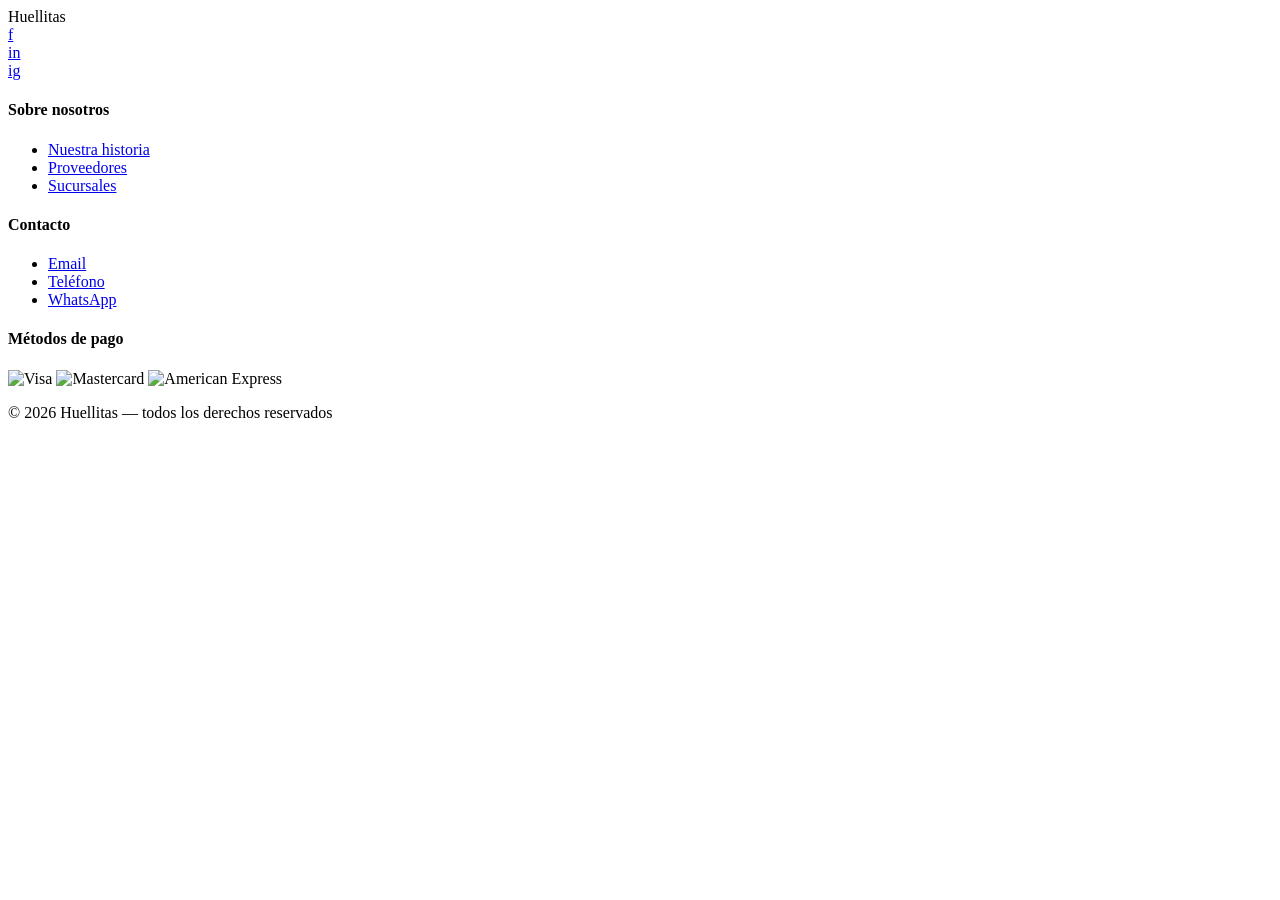
==== HTML/views/carrito.html @ 1d13b55a "footer + head Añadi footer  (carrito.html y detalleproducto.html) segun mis wireframes, edite los ti" ====
<!DOCTYPE html>
<html lang="es">
<head>
  <meta charset="UTF-8" />
  <meta name="viewport" content="width=device-width, initial-scale=1.0" />
  <title>Mi carrito — Huellitas</title>
  <link rel="shortcut icon" href="../fotos/pets.png" type="image/x-icon">
  <link rel="stylesheet" href="https://cdnjs.cloudflare.com/ajax/libs/font-awesome/6.5.0/css/all.min.css">
  <link rel="stylesheet" href="../styles/main.css">
  <link rel="preconnect" href="https://fonts.googleapis.com">
  <link rel="preconnect" href="https://fonts.gstatic.com" crossorigin>
  <link href="https://fonts.googleapis.com/css2?family=Poppins:wght@400;600;700&family=Roboto:wght@400&display=swap" rel="stylesheet">
</head>
<body>






    <footer class="footer">
        <div class="footer-inner">
        <div class="footer-top">
            <div class="footer-logo">Hue<span>llitas</span>
            </div>
            <div class="footer-social">
            <div class="social-btn"> <a href="#">f</a>
            </div>
                <div class="social-btn"> <a href="#">in</a> 
                </div>

                <div class="social-btn"> <a href="#">ig</a> 
                </div>
            </div>
      </div>
      <div class="footer-cols">
        <div class="footer-col">
          <h4>Sobre nosotros</h4>
          <ul>
            <li><a href="#">Nuestra historia</a></li>
            <li><a href="#">Proveedores</a></li>
            <li><a href="#">Sucursales</a></li>
          </ul>
        </div>
        <div class="footer-col">
          <h4>Contacto</h4>
          <ul>
            <li><a href="#">Email</a></li>
            <li><a href="#">Teléfono</a></li>
            <li><a href="#">WhatsApp</a></li>
          </ul>
        </div>
        <div class="footer-col">
          <h4>Métodos de pago</h4>
          <div class="footer-pagos">
            <img src="fotos/visa.webp" alt="Visa" class="pago-img">
            <img src="fotos/master.svg" alt="Mastercard" class="pago-img">
            <img src="fotos/american.png" alt="American Express" class="pago-img">
          </div>
        </div>
      </div>
    </div>
    <div class="footer-bottom">
      <p>© 2026 Huellitas — todos los derechos reservados</p>
    </div>
  </footer>
</html>
---- HTML/styles/main.css ----
:root {
  --azul:          #1A53A1;
  --azul-hover:    #1A8ED9;
  --turquesa:      #3DC0C1;
  --naranja:       #FEA82F;
  --naranja-hover: #FE912C;
  --verde:         #34D090;
  --texto:         #0C3C82;
  --fondo:         #FBFBFB;
  --fondo-gris:    #F4F4F4;
  --fondo-sec:     #ECECEC;
  --gris:          #666666;
  --gris-texto:    #888888;
  --borde:         #e0e0e0;
  --gris-borde:    #CCCCCC;
}
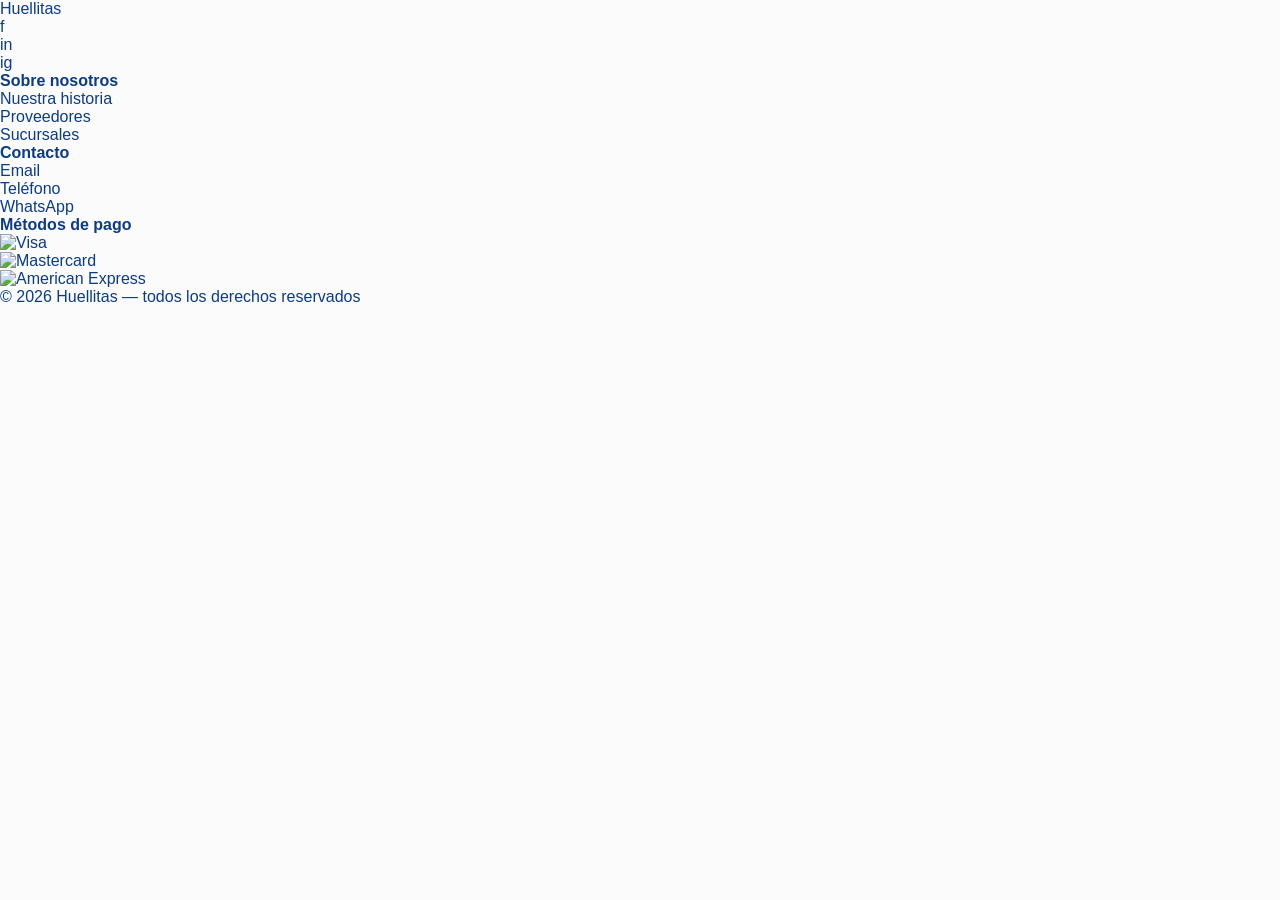
==== commit ddd46521: "Header register.html desarrollo de el header" ====
--- a/HTML/views/carrito.html
+++ b/HTML/views/carrito.html
@@ -1,67 +1,76 @@
 <!DOCTYPE html>
 <html lang="es">
+
 <head>
-  <meta charset="UTF-8" />
-  <meta name="viewport" content="width=device-width, initial-scale=1.0" />
-  <title>Mi carrito — Huellitas</title>
-  <link rel="shortcut icon" href="../fotos/pets.png" type="image/x-icon">
-  <link rel="stylesheet" href="https://cdnjs.cloudflare.com/ajax/libs/font-awesome/6.5.0/css/all.min.css">
-  <link rel="stylesheet" href="../styles/main.css">
-  <link rel="preconnect" href="https://fonts.googleapis.com">
-  <link rel="preconnect" href="https://fonts.gstatic.com" crossorigin>
-  <link href="https://fonts.googleapis.com/css2?family=Poppins:wght@400;600;700&family=Roboto:wght@400&display=swap" rel="stylesheet">
+    <meta charset="UTF-8" />
+    <meta name="viewport" content="width=device-width, initial-scale=1.0" />
+    <title>Mi carrito — Huellitas</title>
+    <link rel="shortcut icon" href="../fotos/pets.png" type="image/x-icon">
+    <link rel="stylesheet" href="https://cdnjs.cloudflare.com/ajax/libs/font-awesome/6.5.0/css/all.min.css">
+    <link rel="stylesheet" href="../styles/main.css">
+    <link rel="preconnect" href="https://fonts.googleapis.com">
+    <link rel="preconnect" href="https://fonts.gstatic.com" crossorigin>
+    <link href="https://fonts.googleapis.com/css2?family=Poppins:wght@400;600;700&family=Roboto:wght@400&display=swap"
+        rel="stylesheet">
 </head>
+
 <body>
 
+    <header>
 
+    </header>
+    <main>
+
+    </main>
 
 
 
 
     <footer class="footer">
         <div class="footer-inner">
-        <div class="footer-top">
-            <div class="footer-logo">Hue<span>llitas</span>
-            </div>
-            <div class="footer-social">
-            <div class="social-btn"> <a href="#">f</a>
-            </div>
-                <div class="social-btn"> <a href="#">in</a> 
+            <div class="footer-top">
+                <div class="footer-logo">Hue<span>llitas</span>
                 </div>
+                <div class="footer-social">
+                    <div class="social-btn"> <a href="#">f</a>
+                    </div>
+                    <div class="social-btn"> <a href="#">in</a>
+                    </div>
 
-                <div class="social-btn"> <a href="#">ig</a> 
+                    <div class="social-btn"> <a href="#">ig</a>
+                    </div>
                 </div>
             </div>
-      </div>
-      <div class="footer-cols">
-        <div class="footer-col">
-          <h4>Sobre nosotros</h4>
-          <ul>
-            <li><a href="#">Nuestra historia</a></li>
-            <li><a href="#">Proveedores</a></li>
-            <li><a href="#">Sucursales</a></li>
-          </ul>
+            <div class="footer-cols">
+                <div class="footer-col">
+                    <h4>Sobre nosotros</h4>
+                    <ul>
+                        <li><a href="#">Nuestra historia</a></li>
+                        <li><a href="#">Proveedores</a></li>
+                        <li><a href="#">Sucursales</a></li>
+                    </ul>
+                </div>
+                <div class="footer-col">
+                    <h4>Contacto</h4>
+                    <ul>
+                        <li><a href="#">Email</a></li>
+                        <li><a href="#">Teléfono</a></li>
+                        <li><a href="#">WhatsApp</a></li>
+                    </ul>
+                </div>
+                <div class="footer-col">
+                    <h4>Métodos de pago</h4>
+                    <div class="footer-pagos">
+                        <img src="fotos/visa.webp" alt="Visa" class="pago-img">
+                        <img src="fotos/master.svg" alt="Mastercard" class="pago-img">
+                        <img src="fotos/american.png" alt="American Express" class="pago-img">
+                    </div>
+                </div>
+            </div>
         </div>
-        <div class="footer-col">
-          <h4>Contacto</h4>
-          <ul>
-            <li><a href="#">Email</a></li>
-            <li><a href="#">Teléfono</a></li>
-            <li><a href="#">WhatsApp</a></li>
-          </ul>
+        <div class="footer-bottom">
+            <p>© 2026 Huellitas — todos los derechos reservados</p>
         </div>
-        <div class="footer-col">
-          <h4>Métodos de pago</h4>
-          <div class="footer-pagos">
-            <img src="fotos/visa.webp" alt="Visa" class="pago-img">
-            <img src="fotos/master.svg" alt="Mastercard" class="pago-img">
-            <img src="fotos/american.png" alt="American Express" class="pago-img">
-          </div>
-        </div>
-      </div>
-    </div>
-    <div class="footer-bottom">
-      <p>© 2026 Huellitas — todos los derechos reservados</p>
-    </div>
-  </footer>
+    </footer>
+
 </html>
--- a/HTML/styles/main.css
+++ b/HTML/styles/main.css
@@ -14,3 +14,48 @@
   --borde:         #e0e0e0;
   --gris-borde:    #CCCCCC;
 }
+
+* {
+  margin: 0;
+  padding: 0;
+  box-sizing: border-box;
+}
+
+body {
+  font-family: 'Roboto', sans-serif;
+  background-color: var(--fondo);
+  color: var(--texto);
+}
+
+a {
+  text-decoration: none;
+  color: inherit;
+}
+
+img {
+  max-width: 100%;
+  display: block;
+}
+
+ul {
+  list-style: none;
+}
+
+h1, h2, h3, h4 {
+  font-family: 'Poppins', sans-serif;
+}
+
+h1 {
+  font-size: 2rem;
+  font-weight: 700;
+}
+
+h2 {
+  font-size: 1.4rem;
+  font-weight: 600;
+}
+
+h3 {
+  font-size: 1.1rem;
+  font-weight: 600;
+}
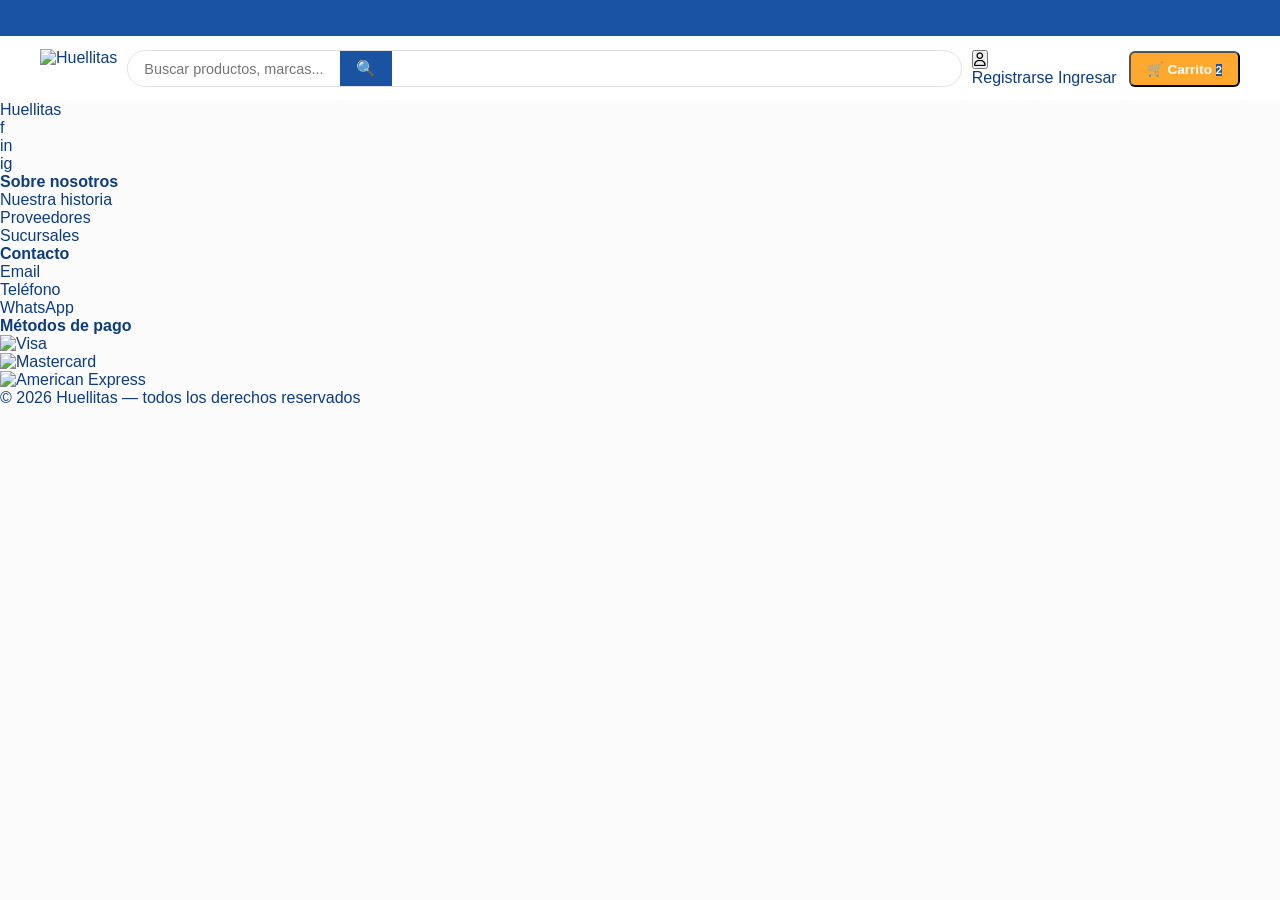
==== commit 006cdf7c: "Header en carrito.html Se añadio el header carrito.html" ====
--- a/HTML/views/carrito.html
+++ b/HTML/views/carrito.html
@@ -17,8 +17,33 @@
 <body>
 
     <header>
+        <div class="top-bar">
+            <div class="top-bar-slide">🚚 Envío gratis en compras mayores a $15.000</div>
+        </div>
 
+        <nav class="navbar">
+            <div class="navbar-inner">
+                <a href="../index.html"><img src="../fotos/logo.png" alt="Huellitas" height="40"></a>
+                <div class="nav-search">
+                    <input type="text" placeholder="Buscar productos, marcas..." />
+                    <button>🔍</button>
+                </div>
+                <div class="nav-actions">
+                    <div class="nav-user">
+                        <button class="nav-user-btn">
+                            <i class="fa-regular fa-user"></i>
+                        </button>
+                        <div class="nav-dropdown">
+                            <a href="register.html">Registrarse</a>
+                            <a href="login.html">Ingresar</a>
+                        </div>
+                    </div>
+                    <button class="nav-cart">🛒 Carrito <span class="cart-badge">2</span></button>
+                </div>
+            </div>
+        </nav>
     </header>
+
     <main>
 
     </main>
--- a/HTML/styles/main.css
+++ b/HTML/styles/main.css
@@ -59,3 +59,140 @@
   font-size: 1.1rem;
   font-weight: 600;
 }
+
+.section-inner {
+  max-width: 1200px;
+  margin: 0 auto;
+}
+
+.section-title {
+  font-family: 'Poppins', sans-serif;
+  font-size: 1.3rem;
+  font-weight: 700;
+  margin-bottom: 20px;
+  color: var(--texto);
+}
+
+.top-bar {
+  background-color: var(--azul);
+  color: white;
+  font-family: 'Poppins', sans-serif;
+  font-size: 0.85rem;
+  padding: 8px 20px;
+  text-align: center;
+  overflow: hidden;
+  height: 36px;
+  position: relative;
+}
+
+.top-bar-slide {
+  position: absolute;
+  width: 100%;
+  left: 0;
+  opacity: 0;
+  transition: opacity 0.6s ease;
+}
+
+.top-bar-slide:nth-child(1) { animation: topbar 6s infinite 0s; }
+.top-bar-slide:nth-child(2) { animation: topbar 6s infinite 3s; }
+
+@keyframes topbar {
+  0%   { opacity: 0; }
+  10%  { opacity: 1; }
+  40%  { opacity: 1; }
+  50%  { opacity: 0; }
+  100% { opacity: 0; }
+}
+
+.navbar {
+  background-color: white;
+  position: sticky;
+  top: 0;
+  z-index: 100;
+}
+
+.navbar-inner {
+  max-width: 1200px;
+  margin: 0 auto;
+  padding: 0;
+  height: 65px;
+  display: flex;
+  align-items: center;
+  gap: 10px;
+}
+
+.nav-search {
+  flex: 1;
+  display: flex;
+  border: 1.5px solid var(--borde);
+  border-radius: 30px;
+  overflow: hidden;
+}
+
+.nav-search input {
+  padding: 8px 16px;
+  border: none;
+  outline: none;
+  font-family: 'Roboto', sans-serif;
+  font-size: 0.9rem;
+}
+
+.nav-search button {
+  background-color: var(--azul);
+  color: white;
+  border: none;
+  padding: 8px 16px;
+  cursor: pointer;
+  font-size: 1rem;
+}
+
+.nav-search button:hover {
+  background-color: var(--azul-hover);
+}
+
+.nav-actions {
+  display: flex;
+  align-items: center;
+  gap: 12px;
+}
+
+.nav-link {
+  font-family: 'Poppins', sans-serif;
+  font-size: 0.85rem;
+  font-weight: 400;
+  color: var(--azul);
+  padding: 6px 12px;;
+}
+
+.nav-link:hover {
+  background-color: var(--fondo-gris);
+}
+
+
+
+.nav-cart {
+  background-color: var(--naranja);
+  color: white;
+  border-radius: 6px;
+  padding: 8px 16px;
+  font-family: 'Poppins', sans-serif;
+  font-size: 0.85rem;
+  font-weight: 600;
+  cursor: pointer;
+  align-items: center;
+}
+
+.nav-cart:hover {
+  background-color: var(--naranja-hover);
+}
+
+.cart-badge {
+  background-color: var(--azul);
+  color: white;
+  width: 18px;
+  height: 18px;
+  font-size: 0.7rem;
+  align-items: center;
+  justify-content: center;
+}
+
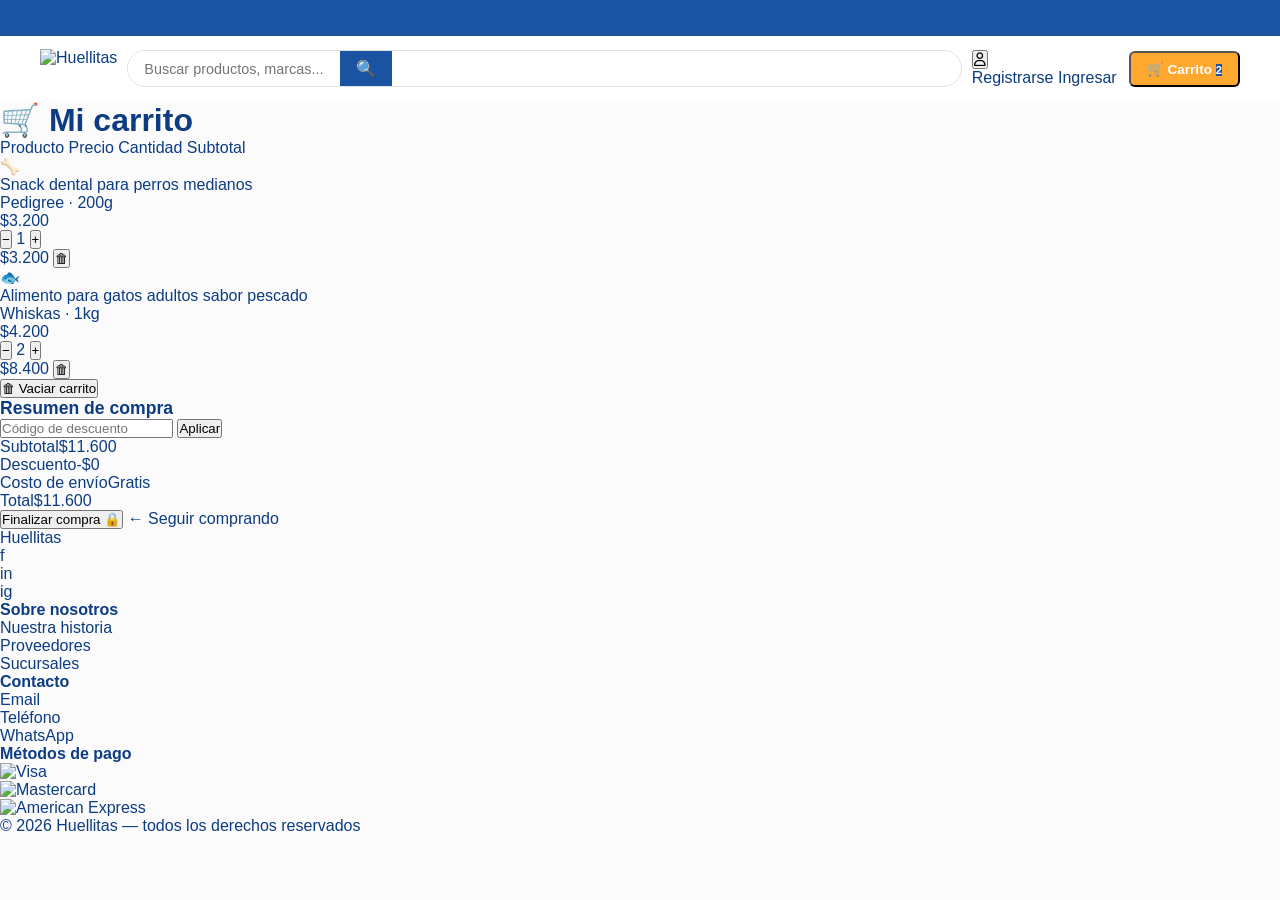
==== commit 24c8760f: "Update carrito.html Se añadió el main" ====
--- a/HTML/views/carrito.html
+++ b/HTML/views/carrito.html
@@ -45,7 +45,80 @@
     </header>
 
     <main>
+        <section class="carrito-page">
+            <div class="carrito-inner">
 
+                <div>
+                    <h1 class="carrito-titulo">🛒 Mi carrito</h1>
+                    <div class="carrito-tabla">
+                        <div class="tabla-header">
+                            <span>Producto</span>
+                            <span>Precio</span>
+                            <span>Cantidad</span>
+                            <span>Subtotal</span>
+                            <span></span>
+                        </div>
+
+                        <div class="tabla-item">
+                            <div class="item-prod">
+                                <div class="item-img">🦴</div>
+                                <div>
+                                    <p class="item-nombre">Snack dental para perros medianos</p>
+                                    <p class="item-marca">Pedigree · 200g</p>
+                                </div>
+                            </div>
+                            <span class="item-precio">$3.200</span>
+                            <div class="item-ctrl">
+                                <button>−</button>
+                                <span>1</span>
+                                <button>+</button>
+                            </div>
+                            <span class="item-subtotal">$3.200</span>
+                            <button class="item-delete">🗑</button>
+                        </div>
+
+                        <div class="tabla-item">
+                            <div class="item-prod">
+                                <div class="item-img">🐟</div>
+                                <div>
+                                    <p class="item-nombre">Alimento para gatos adultos sabor pescado</p>
+                                    <p class="item-marca">Whiskas · 1kg</p>
+                                </div>
+                            </div>
+                            <span class="item-precio">$4.200</span>
+                            <div class="item-ctrl">
+                                <button>−</button>
+                                <span>2</span>
+                                <button>+</button>
+                            </div>
+                            <span class="item-subtotal">$8.400</span>
+                            <button class="item-delete">🗑</button>
+                        </div>
+
+                        <div class="vaciar-btn">
+                            <button class="btn btn-vaciar">🗑 Vaciar carrito</button>
+                        </div>
+                    </div>
+                </div>
+
+                <div class="resumen-card">
+                    <h3>Resumen de compra</h3>
+                    <div class="codigo-form">
+                        <input type="text" placeholder="Código de descuento" />
+                        <button>Aplicar</button>
+                    </div>
+                    <div class="drawer-resumen">
+                        <div class="resumen-row"><span>Subtotal</span><span>$11.600</span></div>
+                        <div class="resumen-row"><span>Descuento</span><span class="resumen-descuento">-$0</span></div>
+                        <div class="resumen-row"><span>Costo de envío</span><span class="resumen-envio">Gratis</span>
+                        </div>
+                        <div class="resumen-row total"><span>Total</span><span>$11.600</span></div>
+                    </div>
+                    <button class="btn btn-primary btn-full">Finalizar compra 🔒</button>
+                    <a href="../index.html" class="drawer-seguir">← Seguir comprando</a>
+
+                </div>
+        </section>
     </main>
 
 
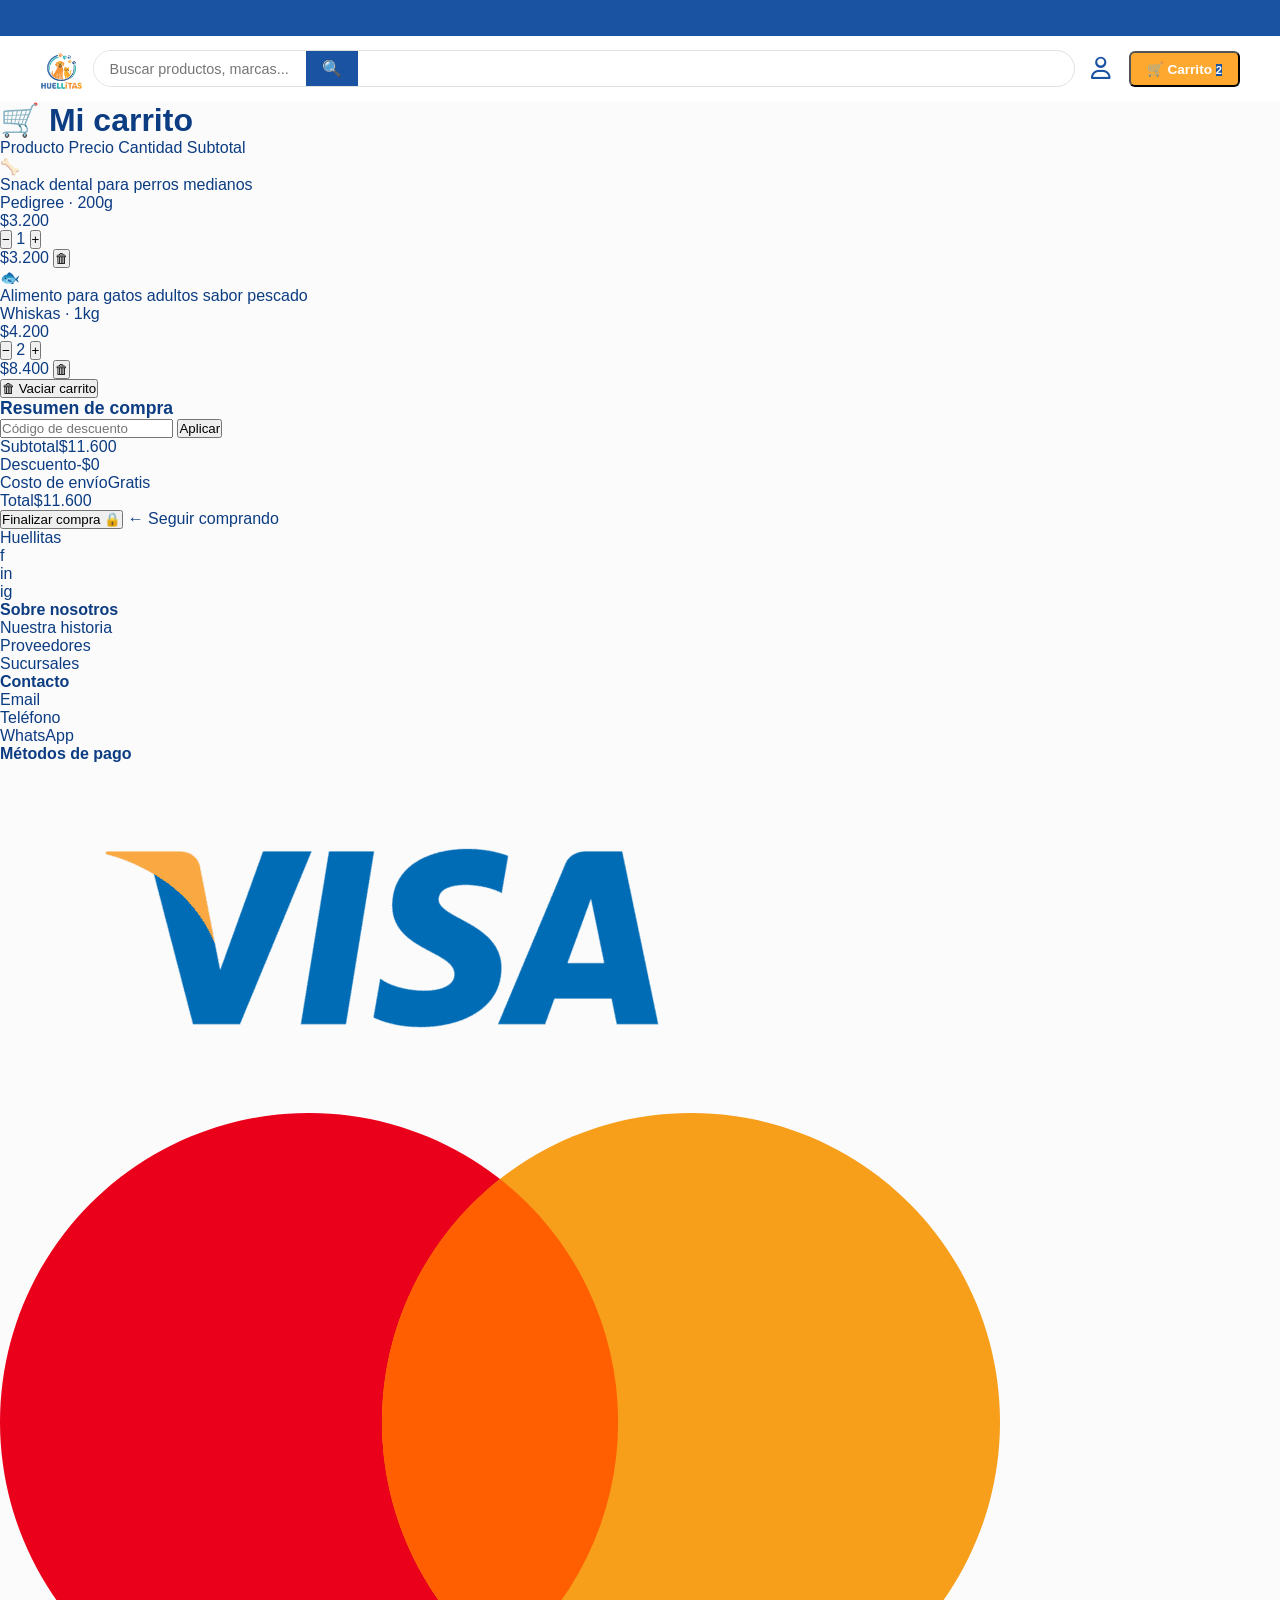
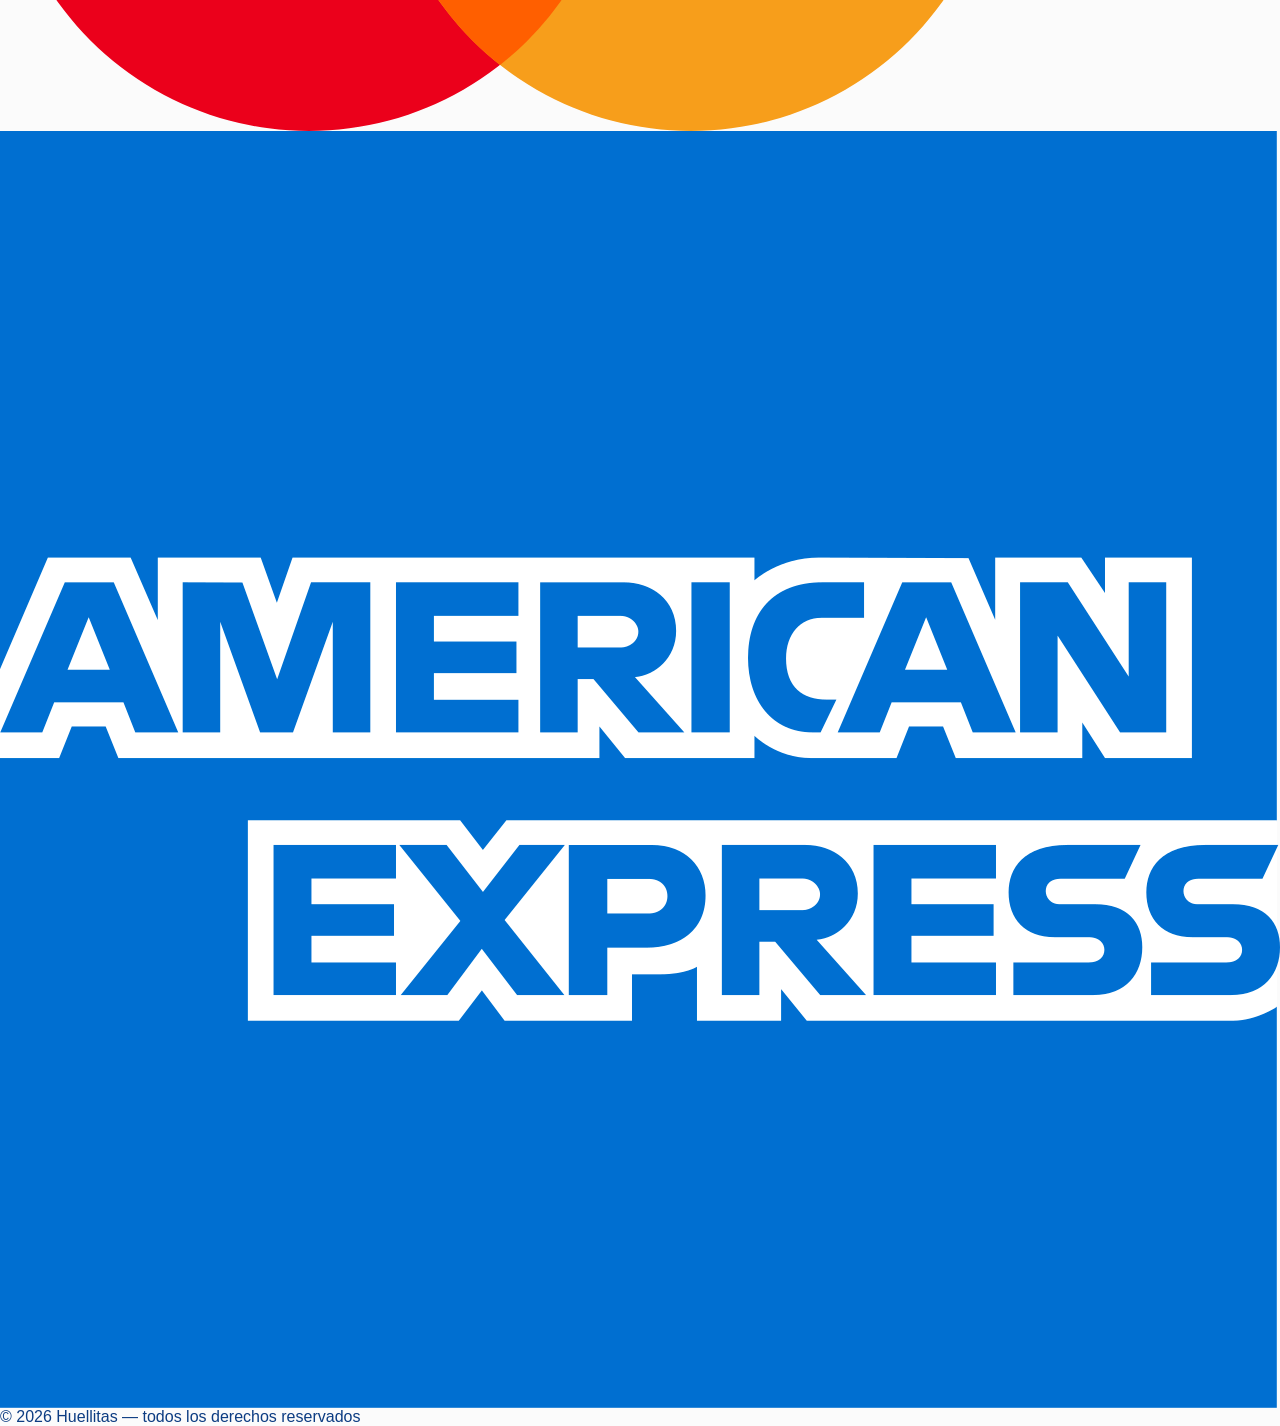
==== commit 3c0f9761: "Arreglé las rutas de recursos de fotos a imgs Cambié el nombre de las carpetas" ====
--- a/HTML/views/carrito.html
+++ b/HTML/views/carrito.html
@@ -5,7 +5,7 @@
     <meta charset="UTF-8" />
     <meta name="viewport" content="width=device-width, initial-scale=1.0" />
     <title>Mi carrito — Huellitas</title>
-    <link rel="shortcut icon" href="../fotos/pets.png" type="image/x-icon">
+    <link rel="shortcut icon" href="../imgs/pets.png" type="image/x-icon">
     <link rel="stylesheet" href="https://cdnjs.cloudflare.com/ajax/libs/font-awesome/6.5.0/css/all.min.css">
     <link rel="stylesheet" href="../styles/main.css">
     <link rel="preconnect" href="https://fonts.googleapis.com">
@@ -23,7 +23,7 @@
 
         <nav class="navbar">
             <div class="navbar-inner">
-                <a href="../index.html"><img src="../fotos/logo.png" alt="Huellitas" height="40"></a>
+                <a href="../index.html"><img src="../imgs/logo.png" alt="Huellitas" height="40"></a>
                 <div class="nav-search">
                     <input type="text" placeholder="Buscar productos, marcas..." />
                     <button>🔍</button>
@@ -159,9 +159,9 @@
                 <div class="footer-col">
                     <h4>Métodos de pago</h4>
                     <div class="footer-pagos">
-                        <img src="fotos/visa.webp" alt="Visa" class="pago-img">
-                        <img src="fotos/master.svg" alt="Mastercard" class="pago-img">
-                        <img src="fotos/american.png" alt="American Express" class="pago-img">
+                        <img src="../imgs/visa.webp" alt="Visa" class="pago-img">
+                        <img src="../imgs/master.svg" alt="Mastercard" class="pago-img">
+                        <img src="../imgs/american.png" alt="American Express" class="pago-img">
                     </div>
                 </div>
             </div>
--- a/HTML/styles/main.css
+++ b/HTML/styles/main.css
@@ -196,3 +196,62 @@
   justify-content: center;
 }
 
+
+.nav-user {
+  position: relative;
+}
+
+.nav-user::after {
+  content: '';
+  position: absolute;
+  height: 12px;
+  width: 100%;
+  bottom: -12px;
+  left: 0;
+}
+
+.nav-user-btn {
+  background: none;
+  border: none;
+  font-size: 1.4rem;
+  cursor: pointe;
+  color: var(--azul);
+  padding: 6px;
+  align-items: center;
+}
+
+.nav-user-btn:hover {
+  color: var(--azul-hover);
+}
+
+.nav-dropdown {
+  display: none;
+  position: absolute;
+  top: 110%;
+  right: 0;
+  background: white;
+  border: 1px solid var(--borde);
+  border-radius: 8px;
+  box-shadow: 0 4px 12px rgba(0,0,0,0.1);
+  min-width: 150px;
+  z-index: 999;
+  padding-top: 8px;
+}
+
+.nav-dropdown a {
+  display: block;
+  padding: 10px;
+  font-family: 'Poppins', sans-serif;
+  font-size: 0.85rem;
+  font-weight: 600;
+  color: var(--texto);
+}
+
+.nav-dropdown a:hover {
+  background-color: var(--fondo-gris);
+  color: var(--azul);
+}
+
+.nav-user:hover .nav-dropdown {
+  display: block;
+}
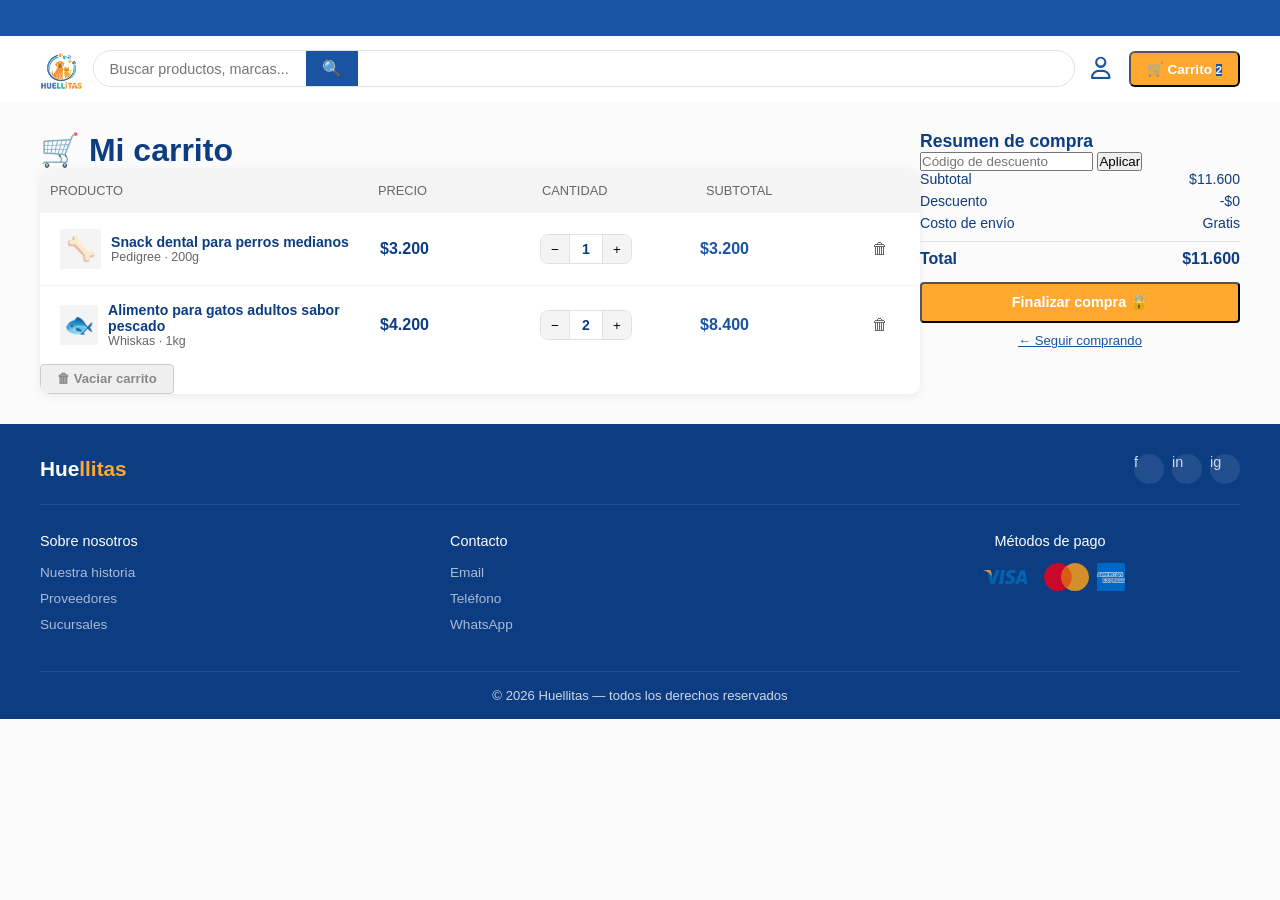
==== commit fde7f68b: "Actualizacion de rutas 2 No cargaban los recursos (imagenes-favicon)" ====
--- a/HTML/views/carrito.html
+++ b/HTML/views/carrito.html
@@ -47,7 +47,6 @@
     <main>
         <section class="carrito-page">
             <div class="carrito-inner">
-
                 <div>
                     <h1 class="carrito-titulo">🛒 Mi carrito</h1>
                     <div class="carrito-tabla">
--- a/HTML/styles/main.css
+++ b/HTML/styles/main.css
@@ -1,18 +1,18 @@
 :root {
-  --azul:          #1A53A1;
-  --azul-hover:    #1A8ED9;
-  --turquesa:      #3DC0C1;
-  --naranja:       #FEA82F;
+  --azul: #1A53A1;
+  --azul-hover: #1A8ED9;
+  --turquesa: #3DC0C1;
+  --naranja: #FEA82F;
   --naranja-hover: #FE912C;
-  --verde:         #34D090;
-  --texto:         #0C3C82;
-  --fondo:         #FBFBFB;
-  --fondo-gris:    #F4F4F4;
-  --fondo-sec:     #ECECEC;
-  --gris:          #666666;
-  --gris-texto:    #888888;
-  --borde:         #e0e0e0;
-  --gris-borde:    #CCCCCC;
+  --verde: #34D090;
+  --texto: #0C3C82;
+  --fondo: #FBFBFB;
+  --fondo-gris: #F4F4F4;
+  --fondo-sec: #ECECEC;
+  --gris: #666666;
+  --gris-texto: #888888;
+  --borde: #e0e0e0;
+  --gris-borde: #CCCCCC;
 }
 
 * {
@@ -41,7 +41,10 @@
   list-style: none;
 }
 
-h1, h2, h3, h4 {
+h1,
+h2,
+h3,
+h4 {
   font-family: 'Poppins', sans-serif;
 }
 
@@ -93,15 +96,34 @@
   transition: opacity 0.6s ease;
 }
 
-.top-bar-slide:nth-child(1) { animation: topbar 6s infinite 0s; }
-.top-bar-slide:nth-child(2) { animation: topbar 6s infinite 3s; }
+.top-bar-slide:nth-child(1) {
+  animation: topbar 6s infinite 0s;
+}
+
+.top-bar-slide:nth-child(2) {
+  animation: topbar 6s infinite 3s;
+}
 
 @keyframes topbar {
-  0%   { opacity: 0; }
-  10%  { opacity: 1; }
-  40%  { opacity: 1; }
-  50%  { opacity: 0; }
-  100% { opacity: 0; }
+  0% {
+    opacity: 0;
+  }
+
+  10% {
+    opacity: 1;
+  }
+
+  40% {
+    opacity: 1;
+  }
+
+  50% {
+    opacity: 0;
+  }
+
+  100% {
+    opacity: 0;
+  }
 }
 
 .navbar {
@@ -161,7 +183,8 @@
   font-size: 0.85rem;
   font-weight: 400;
   color: var(--azul);
-  padding: 6px 12px;;
+  padding: 6px 12px;
+  ;
 }
 
 .nav-link:hover {
@@ -232,7 +255,7 @@
   background: white;
   border: 1px solid var(--borde);
   border-radius: 8px;
-  box-shadow: 0 4px 12px rgba(0,0,0,0.1);
+  box-shadow: 0 4px 12px rgba(0, 0, 0, 0.1);
   min-width: 150px;
   z-index: 999;
   padding-top: 8px;
@@ -254,4 +277,712 @@
 
 .nav-user:hover .nav-dropdown {
   display: block;
-}+}
+
+.btn {
+  display: inline-flex;
+  align-items: center;
+  padding: 10px 20px;
+  border-radius: 4px;
+  font-family: 'Poppins', sans-serif;
+  font-size: 0.9rem;
+  font-weight: 600;
+  text-decoration: none;
+}
+
+.btn-primary {
+  background-color: var(--naranja);
+  color: white;
+}
+
+.btn-primary:hover {
+  background-color: var(--naranja-hover);
+}
+
+.btn-azul {
+  background-color: var(--azul);
+  color: white;
+}
+
+.btn-azul:hover {
+  background-color: var(--azul-hover);
+}
+
+.btn-full {
+  width: 100%;
+  justify-content: center;
+}
+
+.btn-vaciar {
+  color: var(--gris-texto);
+  border: 1px solid var(--gris-borde);
+  font-size: 0.82rem;
+  padding: 0.4rem 1rem;
+}
+
+.btn-vaciar:hover {
+  background-color: var(--fondo-gris);
+}
+
+.btn-google {
+  width: 100%;
+  align-items: center;
+  display: flex;
+  gap: 10px;
+  padding: 10px;
+  border: 1.5px solid var(--borde);
+  border-radius: 6px;
+  background-color: white;
+  font-family: 'Poppins', sans-serif;
+  font-size: 0.88rem;
+  font-weight: 600;
+  color: var(--texto);
+}
+
+.btn-google:hover {
+  background-color: var(--fondo-gris);
+  border-color: var(--azul);
+}
+
+.carousel {
+  position: relative;
+  width: 100%;
+  background: #111;
+  overflow: hidden;
+}
+
+.carousel-inner {
+  display: grid;
+  position: relative;
+}
+
+.carousel-slide {
+  grid-area: 1 / 1;
+  opacity: 0;
+  transition: opacity 0.5s ease;
+  pointer-events: none;
+}
+
+.carousel-slide img {
+  width: 100%;
+  height: 420px;
+  object-fit: cover;
+  display: block;
+}
+
+.carousel-nav {
+  position: absolute;
+  top: 50%;
+  transform: translateY(-50%);
+  z-index: 10;
+  display: flex;
+  flex-direction: column;
+}
+
+#s1:checked~.carousel-slide:nth-of-type(1),
+#s2:checked~.carousel-slide:nth-of-type(2),
+#s3:checked~.carousel-slide:nth-of-type(3) {
+  opacity: 1;
+  pointer-events: auto;
+}
+
+
+.prev-btns {
+  left: 12px;
+}
+
+.next-btns {
+  right: 12px;
+}
+
+.carousel-nav label {
+  display: none;
+}
+
+#s1:checked~.carousel-nav.prev-btns label:nth-child(1),
+#s2:checked~.carousel-nav.prev-btns label:nth-child(2),
+#s3:checked~.carousel-nav.prev-btns label:nth-child(3),
+#s1:checked~.carousel-nav.next-btns label:nth-child(1),
+#s2:checked~.carousel-nav.next-btns label:nth-child(2),
+#s3:checked~.carousel-nav.next-btns label:nth-child(3) {
+  display: flex;
+}
+
+.carousel-btn {
+  background-color: rgba(0, 0, 0, 0.45);
+  color: white;
+  border: none;
+  padding: 12px 16px;
+  font-size: 1.1rem;
+  cursor: pointer;
+  border-radius: 4px;
+}
+
+.carousel-btn:hover {
+  background-color: rgba(0, 0, 0, 0.7);
+}
+
+.carousel-dots {
+  position: absolute;
+  bottom: 12px;
+  left: 50%;
+  transform: translateX(-50%);
+  display: flex;
+  gap: 8px;
+  z-index: 10;
+}
+
+.carousel-dots .dot {
+  width: 10px;
+  height: 10px;
+  background-color: rgba(255, 255, 255, 0.5);
+  cursor: pointer;
+}
+
+#s1:checked~.carousel-dots label:nth-child(1),
+#s2:checked~.carousel-dots label:nth-child(2),
+#s3:checked~.carousel-dots label:nth-child(3) {
+  background-color: white;
+}
+
+.categorias {
+  background-color: white;
+  padding: 40px 20px;
+}
+
+.cat-grid {
+  display: grid;
+  grid-template-columns: repeat(auto-fit, minmax(120px, 1fr));
+  gap: 8px;
+}
+
+.cat-card {
+  background-color: var(--fondo-gris);
+  padding: 20px 10px;
+  text-align: center;
+  cursor: pointer;
+  border: 1px solid transparent;
+  transition: border-color 0.2s, background-color 0.2s;
+}
+
+.cat-card:hover {
+  border-color: var(--turquesa);
+  background-color: white;
+}
+
+.cat-icon-img {
+  width: 80px;
+  height: 80px;
+  border-radius: 30%;
+  margin: 0 auto 8px;
+}
+
+.cat-card span {
+  font-family: 'Poppins', sans-serif;
+  font-size: 0.85rem;
+  font-weight: 600;
+}
+
+.productos {
+  background-color: var(--fondo-gris);
+  padding: 40px 20px;
+}
+
+.productos-grid {
+  display: grid;
+  grid-template-columns: repeat(auto-fill, minmax(210px, 1fr));
+  gap: 20px;
+}
+
+.prod-card {
+  background-color: white;
+  border-radius: 10px;
+  overflow: hidden;
+  box-shadow: 0 2px 8px rgba(0,0,0,0.08);
+  display: flex;
+  flex-direction: column;
+  transition: all 0.2s;
+}
+
+.prod-card:hover {
+  box-shadow: 0 6px 20px rgba(26,83,161,0.12);
+  transform: translateY(-3px);
+}
+
+.prod-img {
+  width: 100%;
+  height: 150px;
+  background-color: var(--fondo-gris);
+  display: flex;
+  align-items: center;
+  justify-content: center;
+  font-size: 3rem;
+}
+
+.prod-badge {
+  position: absolute;
+  top: 10px;
+  left: 10px;
+  background-color: var(--naranja);
+  color: white;
+  font-family: 'Poppins', sans-serif;
+  font-size: 0.72rem;
+  font-weight: 500;
+  padding: 3px;
+  border-radius: 4px;
+}
+
+.prod-info {
+  padding: 14px;
+  flex: 1;
+  display: flex;
+  flex-direction: column;
+  gap: 5px;
+}
+
+.prod-brand {
+  font-size: 0.75rem;
+  color: var(--gris);
+  text-transform: uppercase;
+}
+
+.prod-name {
+  font-family: 'Poppins', sans-serif;
+  font-size: 0.88rem;
+  font-weight: 600;
+}
+
+.prod-stars {
+  color: var(--naranja);
+  font-size: 0.8rem;
+}
+
+.prod-precio {
+  font-family: 'Poppins', sans-serif;
+  font-size: 1.1rem;
+  font-weight: 600;
+  color: var(--azul);
+  margin-top: auto;
+}
+
+.prod-precio-old {
+  font-size: 0.8rem;
+  color: var(--gris);
+  text-decoration: line-through;
+}
+
+.prod-actions {
+  padding: 0 14px 14px;
+  display: flex;
+  gap: 8px;
+}
+
+.prod-actions .btn {
+  flex: 1;
+  font-size: 0.82rem;
+  padding: 8px;
+  justify-content: center;
+}
+
+.footer {
+  background-color: var(--texto);
+  color: rgba(255,255,255,0.8);
+  padding: 30px 20px 0;
+}
+
+.footer-inner {
+  max-width: 1200px;
+  margin: 0 auto;
+}
+
+.footer-top {
+  display: flex;
+  justify-content: space-between;
+  align-items: center;
+  padding-bottom: 20px;
+  border-bottom: 1px solid rgba(255,255,255,0.1);
+  margin-bottom: 28px;
+}
+
+.footer-logo {
+  font-family: 'Poppins', sans-serif;
+  font-size: 1.3rem;
+  font-weight: 600;
+  color: white;
+}
+
+.footer-logo span {
+  color: var(--naranja);
+}
+
+.footer-social {
+  display: flex;
+  gap: 8px;
+}
+
+.social-btn {
+  width: 30px;
+  height: 30px;
+  background-color: rgba(255,255,255,0.1);
+  border-radius: 60%;
+  align-items: center;
+  justify-content: center;
+  cursor: pointer;
+  font-size: 0.9rem;
+}
+
+.social-btn:hover {
+  background-color: var(--naranja);
+}
+
+.footer-cols {
+  display: grid;
+  grid-template-columns: 1fr 1fr 1fr;
+  gap: 30px;
+  padding-bottom: 30px;
+}
+
+.footer-col h4 {
+  font-family: 'Poppins', sans-serif;
+  font-size: 0.9rem;
+  font-weight: 400;
+  color: white;
+  margin-bottom: 14px;
+}
+
+.footer-col ul li {
+  margin-bottom: 8px;
+}
+
+.footer-col ul li a {
+  font-size: 0.85rem;
+  color: rgba(255,255,255,0.65);
+}
+
+.footer-col ul li a:hover {
+  color: var(--turquesa);
+}
+
+.footer-col:last-child {
+  text-align: center;
+}
+
+.footer-pagos {
+  display: flex;
+  flex-wrap: wrap;
+  gap: 8px;
+  margin-top: 4px;
+  justify-content: center;
+}
+
+.pago-img {
+  height: 28px;
+  width: auto;
+  object-fit: contain;
+  opacity: 0.85;
+}
+
+.pago-img:hover {
+  opacity: 1;
+}
+
+.footer-bottom {
+  border-top: 1px solid rgba(255,255,255,0.1);
+  padding: 16px 0;
+  text-align: center;
+  font-size: 0.82rem;
+  max-width: 1200px;
+  margin: 0 auto;
+}
+.drawer-overlay {
+  position: fixed;
+  inset: 0;
+  background-color: rgba(0,0,0,0.4);
+  z-index: 200;
+  display: none;
+}
+
+.drawer-overlay.open {
+  display: block;
+}
+
+.cart-drawer {
+  position: fixed;
+  top: 0;
+  right: 0;
+  width: 370px;
+  max-width: 95vw;
+  height: 100vh;
+  background-color: white;
+  z-index: 201;
+  display: flex;
+  flex-direction: column;
+  transform: translateX(100%);
+  transition: transform 0.3s ease;
+  box-shadow: -4px 0 20px rgba(0,0,0,0.1);
+}
+
+.cart-drawer.open {
+  transform: translateX(0);
+}
+
+.drawer-header {
+  display: flex;
+  justify-content: space-between;
+  align-items: center;
+  padding: 18px 20px;
+  border-bottom: 1.5px solid var(--borde);
+}
+
+.drawer-close {
+  background: none;
+  border: none;
+  font-size: 1.4rem;
+  cursor: pointer;
+  color: var(--gris);
+}
+
+.drawer-close:hover {
+  color: var(--azul);
+}
+
+.drawer-items {
+  flex: 1;
+  overflow-y: auto;
+  padding: 16px 20px;
+  display: flex;
+  flex-direction: column;
+  gap: 16px;
+}
+
+.drawer-item {
+  display: flex;
+  gap: 12px;
+  padding-bottom: 16px;
+  border-bottom: 1px solid var(--fondo-gris);
+}
+
+.drawer-item-img {
+  width: 62px;
+  height: 62px;
+  background-color: var(--fondo-gris);
+  border-radius: 8px;
+  display: flex;
+  align-items: center;
+  justify-content: center;
+  font-size: 1.8rem;
+  flex-shrink: 0;
+}
+
+.drawer-item-info {
+  flex: 1;
+}
+
+.drawer-item-info h4 {
+  font-size: 0.85rem;
+  margin-bottom: 3px;
+}
+
+.drawer-item-info p {
+  font-size: 0.8rem;
+  color: var(--gris);
+}
+
+.drawer-item-ctrl {
+  display: flex;
+  align-items: center;
+  gap: 6px;
+  margin-top: 6px;
+}
+
+.drawer-item-ctrl button {
+  width: 24px;
+  height: 24px;
+  border-radius: 4px;
+  border: 1px solid var(--borde);
+  background-color: var(--fondo-gris);
+  cursor: pointer;
+}
+
+.drawer-item-ctrl span {
+  font-weight: 600;
+  font-size: 0.85rem;
+  width: 20px;
+  text-align: center;
+}
+
+.drawer-item-side {
+  display: flex;
+  flex-direction: column;
+  align-items: flex-end;
+  gap: 0.3rem;
+}
+
+.drawer-item-precio {
+  font-family: 'Poppins', sans-serif;
+  font-weight: 700;
+  color: var(--azul);
+  font-size: 0.95rem;
+}
+
+.drawer-remove {
+  background: none;
+  border: none;
+  color: var(--gris);
+  font-size: 0.75rem;
+  cursor: pointer;
+}
+
+.drawer-remove:hover {
+  color: red;
+}
+
+.drawer-footer {
+  padding: 16px 20px;
+  border-top: 1.5px solid var(--borde);
+}
+
+.drawer-seguir {
+  display: block;
+  text-align: center;
+  font-size: 0.82rem;
+  color: var(--azul);
+  cursor: pointer;
+  text-decoration: underline;
+  margin-top: 10px;
+}
+
+.drawer-resumen {
+  margin-bottom: 14px;
+  display: flex;
+  flex-direction: column;
+  gap: 6px;
+}
+
+.resumen-row {
+  display: flex;
+  justify-content: space-between;
+  font-size: 0.88rem;
+}
+
+.resumen-row.total {
+  font-family: 'Poppins', sans-serif;
+  font-weight: 700;
+  font-size: 1rem;
+  border-top: 1px solid var(--borde);
+  padding-top: 8px;
+  margin-top: 4px;
+}
+
+.carrito-page {
+  padding: 30px 20px;
+}
+
+.carrito-inner {
+  max-width: 1200px;
+  margin: 0 auto;
+  display: grid;
+  grid-template-columns: 1fr 320px;
+}
+
+.carrito-tabla {
+  background-color: white;
+  border-radius: 10px;
+  box-shadow: 0 2px 8px rgba(0,0,0,0.07);
+  overflow: hidden;
+}
+.tabla-header {
+  display: grid;
+  grid-template-columns: 2fr 1fr 1fr 1fr 40px;
+  padding: 14px 10px;
+  background-color: var(--fondo-gris);
+  font-family: 'Poppins', sans-serif;
+  font-size: 0.8rem;
+  font-weight: 400;
+  color: var(--gris);
+  text-transform: uppercase;
+}
+
+.tabla-item {
+  display: grid;
+  grid-template-columns: 2fr 1fr 1fr 1fr 40px;
+  padding: 16px 20px;
+  align-items: center;
+  border-top: 1px solid var(--fondo-gris);
+}
+
+.item-prod {
+  display: flex;
+  align-items: center;
+  gap: 10px;
+}
+
+.item-img {
+  width: 41px;
+  height: 40px;
+  background-color: var(--fondo-gris);
+  border-radius: 2px;
+  display: flex;
+  align-items: center;
+  justify-content: center;
+  font-size: 1.5rem
+}
+
+.item-nombre {
+  font-family: 'Poppins', sans-serif;
+  font-size: 0.88rem;
+  font-weight: 600;
+}
+
+.item-marca {
+  font-size: 0.78rem;
+  color: var(--gris);
+}
+
+.item-precio {
+  font-weight: 600;
+}
+
+.item-ctrl {
+  display: flex;
+  align-items: center;
+  border: 1.5px solid var(--borde);
+  border-radius: 8px;
+  overflow: hidden;
+  width: fit-content;
+}
+
+.item-ctrl button {
+  width: 28px;
+  height: 28px;
+  background-color: var(--fondo-gris);
+  border: none;
+}
+
+.item-ctrl span {
+  width: 34px;
+  text-align: center;
+  font-weight: 600;
+  font-size: 0.88rem;
+  border-left: 1px solid var(--borde);
+  border-right: 1px solid var(--borde);
+  line-height: 28px;
+}
+
+.item-subtotal {
+  font-family: 'Poppins', sans-serif;
+  font-weight: 700;
+  color: var(--azul);
+}
+
+.item-delete {
+  background: none;
+  border: none;
+  cursor: pointer;
+  color: var(--gris);
+  font-size: 1rem;
+}
+
+.item-delete:hover {
+  color: red;
+}
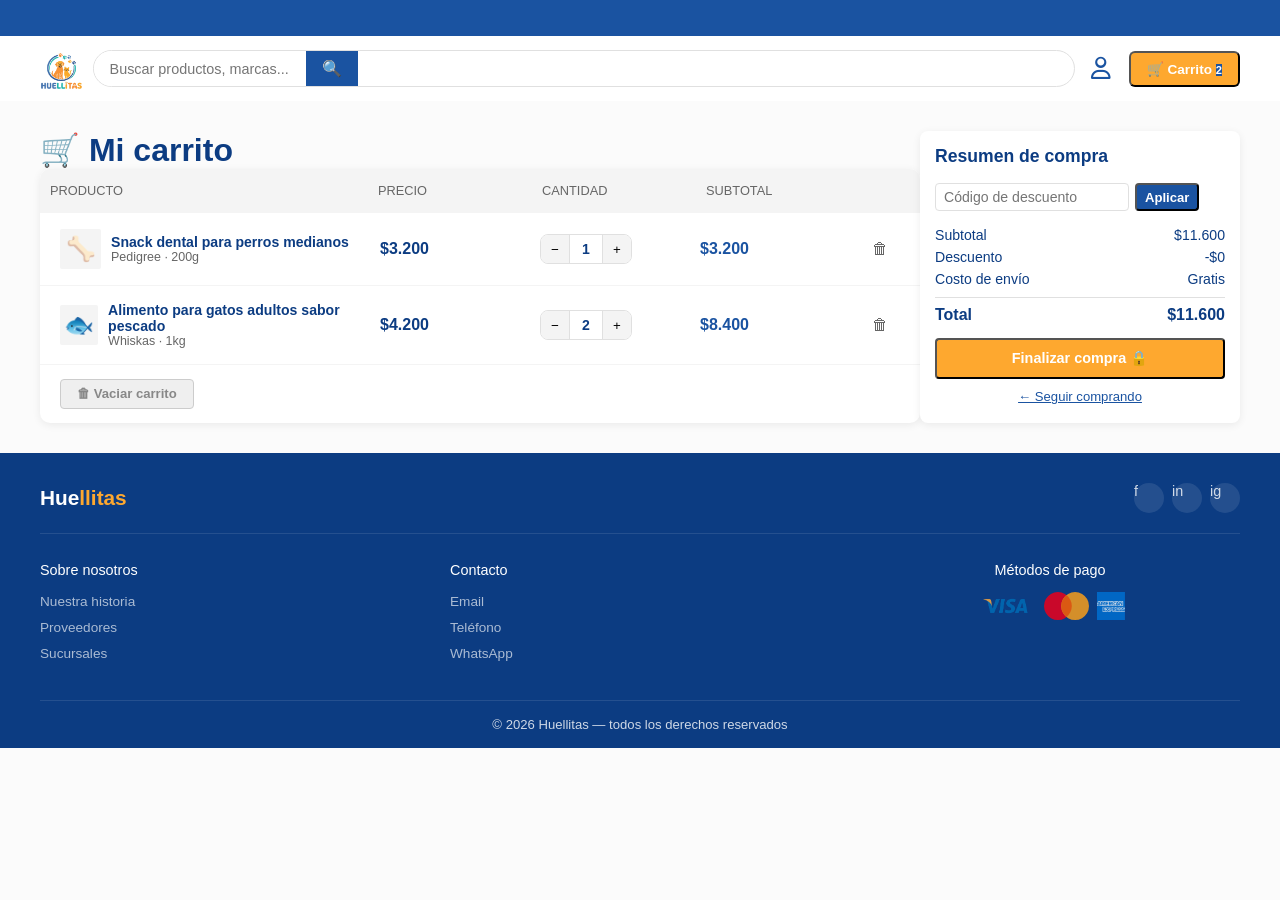
==== commit a8965e72: "update css y arreglos pequeños en los otros htmls" ====
--- a/HTML/views/carrito.html
+++ b/HTML/views/carrito.html
@@ -115,14 +115,9 @@
                     </div>
                     <button class="btn btn-primary btn-full">Finalizar compra 🔒</button>
                     <a href="../index.html" class="drawer-seguir">← Seguir comprando</a>
-
                 </div>
         </section>
     </main>
-
-
-
-
     <footer class="footer">
         <div class="footer-inner">
             <div class="footer-top">
@@ -170,4 +165,5 @@
         </div>
     </footer>
 
+ </body>   
 </html>
--- a/HTML/styles/main.css
+++ b/HTML/styles/main.css
@@ -986,3 +986,192 @@
 .item-delete:hover {
   color: red;
 }
+
+.vaciar-btn {
+  padding: 14px 20px;
+  border-top: 1px solid var(--fondo-gris);
+}
+
+.resumen-card {
+  background-color: white;
+  border-radius: 8px;
+  box-shadow: 0 2px 8px rgba(0,0,0,0.07);
+  padding: 15px;
+  position: sticky;
+  top: 85px;
+}
+
+.resumen-card h3 {
+  margin-bottom: 16px;
+}
+
+.resumen-pagos {
+  margin-top: 1.2rem;
+  padding-top: 1rem;
+  border-top: 1px solid var(--fondo-sec);
+  display: flex;
+  flex-wrap: wrap;
+  justify-content: center;
+}
+
+.codigo-form {
+  display: flex;
+  gap: 6px;
+  margin-bottom: 16px;
+}
+
+.codigo-form input {
+  padding: 5px 8px;
+  border: 1.5px solid var(--borde);
+  border-radius: 4px;
+  font-family: 'Roboto', sans-serif;
+  font-size: 0.88rem;
+  outline: none;
+}
+
+.codigo-form input:focus {
+  border-color: var(--turquesa);
+}
+
+.codigo-form button {
+  background-color: var(--azul);
+  color: white;
+  border-radius: 4px;
+  padding: 0 8px;
+  font-family: 'Poppins', sans-serif;
+  font-size: 0.82rem;
+  font-weight: 600
+}
+
+.codigo-form button:hover {
+  background-color: var(--azul-hover);
+}
+
+.detalle {
+  padding: 40px 20px;
+}
+
+
+.detalle-info {
+  display: flex;
+  flex-direction: column;
+  gap: 16px;
+}
+
+.detalle-marca {
+  font-size: 0.8rem;
+  color: var(--gris);
+  text-transform: uppercase;
+}
+
+.detalle-nombre {
+  font-family: 'Poppins', sans-serif;
+  font-size: 1.5rem;
+  font-weight: 700;
+}
+
+.detalle-stars {
+  color: var(--naranja);
+  font-size: 0.9rem;
+}
+
+.detalle-stars span {
+  color: var(--gris);
+  font-size: 0.82rem;
+}
+
+.detalle-precio {
+  display: flex;
+  align-items: baseline;
+  gap: 10px;
+}
+.precio-actual {
+  font-family: 'Poppins', sans-serif;
+  font-size: 1.9rem;
+  font-weight: 700;
+  color: var(--azul);
+}
+
+.precio-viejo {
+  font-size: 1rem;
+  color: var(--gris);
+  text-decoration: line-through;
+}
+
+.precio-desc {
+  background-color: var(--verde);
+  color: white;
+  font-family: 'Poppins', sans-serif;
+  font-size: 0.75rem;
+  font-weight: 700;
+  padding: 3px 8px;
+  border-radius: 4px;
+}
+.detalle-desc {
+  font-size: 0.95rem;
+  line-height: 1.7;
+  color: var(--gris);
+  border-top: 1px solid var(--borde);
+  padding-top: 16px;
+}
+
+.cantidad-label {
+  font-family: 'Poppins', sans-serif;
+  font-size: 0.85rem;
+  font-weight: 400;
+  margin-bottom: 7px;
+}
+
+.cantidad-ctrl {
+  align-items: center;
+  border: 1.5px solid var(--borde);
+  border-radius: 4px;
+  overflow: hidden;
+  width: fit-content;
+}
+
+.cantidad-ctrl button {
+  background-color: var(--fondo-gris);
+  border: none;
+  width: 36px;
+  height: 36px;
+  font-size: 1.1rem;
+  cursor: pointer;
+}
+
+.cantidad-ctrl button:hover {
+  background-color: var(--borde);
+}
+
+.cantidad-ctrl input {
+  width: 46px;
+  height: 36px;
+  border-left: 1px solid var(--borde);
+  border-right: 1px solid var(--borde);
+  text-align: center;
+  font-family: 'Poppins', sans-serif;
+  font-weight: 600;
+  outline: none;
+}
+
+.detalle-btns {
+  display: flex;
+  gap: 10px;
+  flex-wrap: wrap;
+}
+
+.detalle-btns .btn {
+  flex: 1;
+  min-width: 140px;
+  justify-content: center;
+}
+
+.detalle-beneficios {
+  display: flex;
+  flex-direction: column;
+  gap: 8px;
+  font-size: 0.88rem;
+  color: var(--gris);
+  border-top: 1px solid var(--borde);
+  padding-top: 16px;
+}
